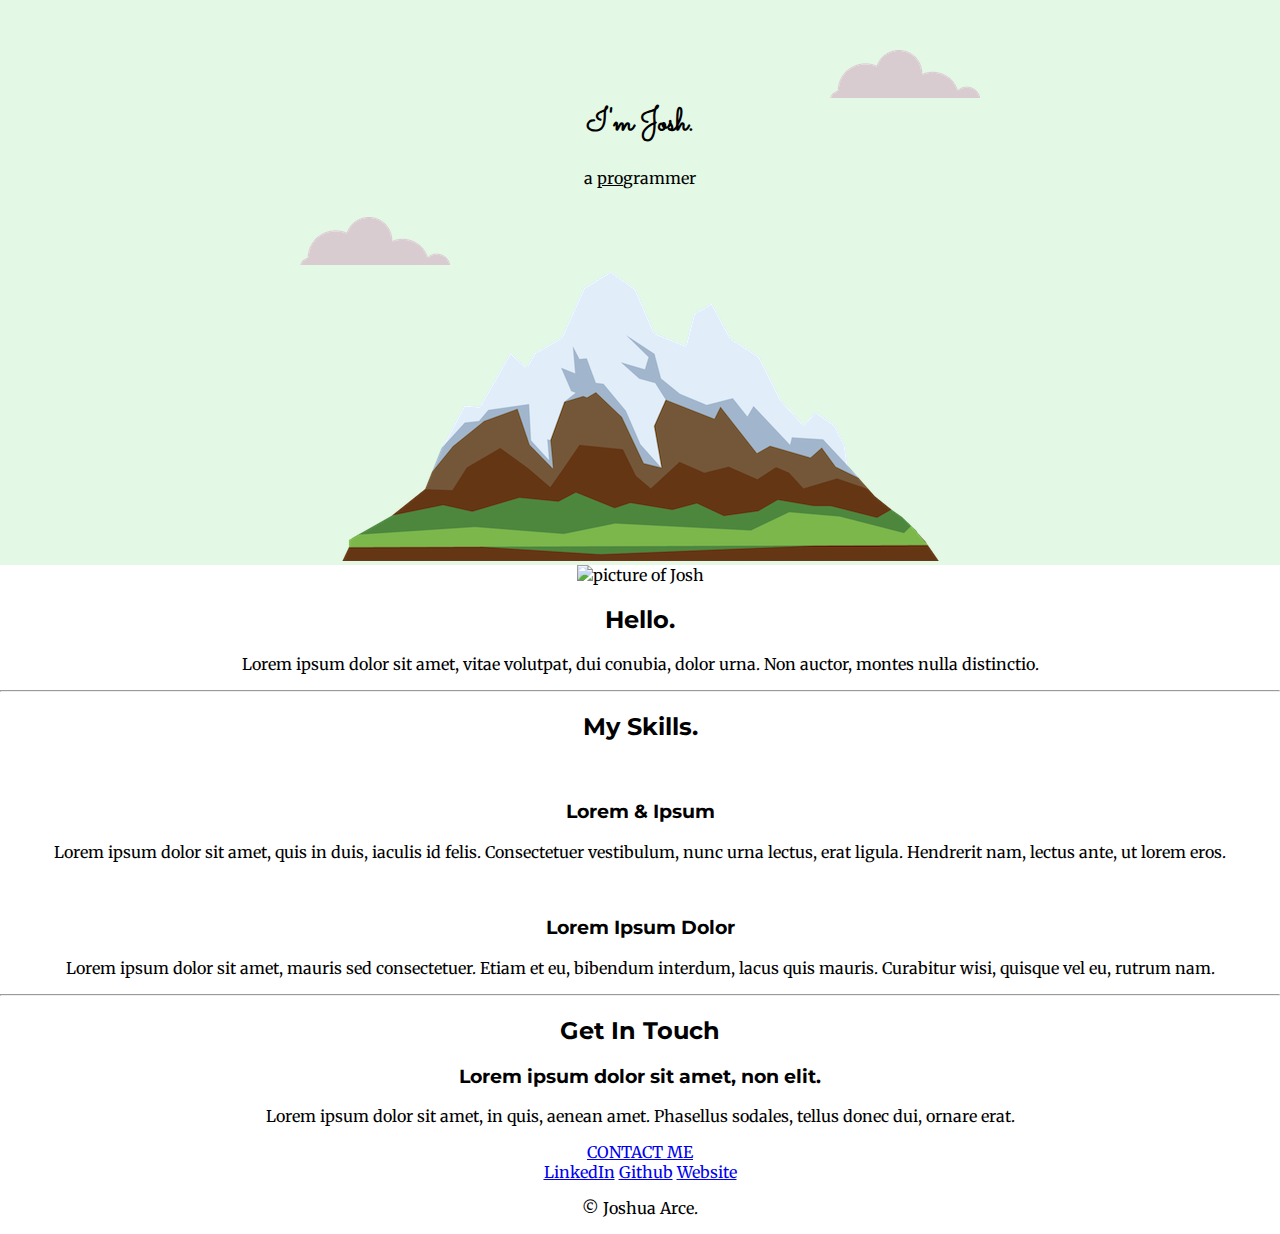
==== index.html @ 33afdf9c "Initial commit" ====
<!DOCTYPE html>
<html lang="en">

<head>
    <meta charset="UTF-8">
    <meta http-equiv="X-UA-Compatible" content="IE=edge">
    <meta name="viewport" content="width=device-width, initial-scale=1.0">
    <link rel="preconnect" href="https://fonts.googleapis.com">
    <link rel="preconnect" href="https://fonts.gstatic.com" crossorigin>
    <link href="https://fonts.googleapis.com/css2?family=Merriweather&family=Montserrat&family=Sacramento&display=swap"
        rel="stylesheet">
    <link rel="stylesheet" href="CSS/styles.css">

    <title>Joshua Arce</title>
</head>

<body>

    <div class="top-container">
        <img class="top-cloud" src="images/cloud.png" alt="cloud image">
        <h1>I'm Josh.</h1>
        <p>a <span class="pro">pro</span>grammer</p>
        <img class="bottom-cloud" src="images/cloud.png" alt="cloud image">
        <img src="images/mountain.png" alt="mountain image">

    </div>

    <div class="middle-container">
        <div class="profile">
          <img src="https://media.licdn.com/dms/image/C5603AQH4iBl1rpxz0g/profile-displayphoto-shrink_800_800/0/1652715273606?e=1683158400&v=beta&t=I2VT1mREY82ZbYRwtLDZlgtNRiGZ1G7IR06I7TNUri4" alt="picture of Josh">
          <h2>Hello.</h2>
          <p>Lorem ipsum dolor sit amet, vitae volutpat, dui conubia, dolor urna. Non auctor, montes nulla distinctio.</p>
        </div>
        <hr>
        <div class="skills">
          <h2>My Skills.</h2>
          <div class="skill-row">
            <img class="" src="" alt="">
            <h3>Lorem & Ipsum</h3>
            <p>Lorem ipsum dolor sit amet, quis in duis, iaculis id felis. Consectetuer vestibulum, nunc urna lectus, erat ligula. Hendrerit nam, lectus ante, ut lorem eros.</p>
          </div>
          <div class="skill-row">
            <img class="" src="" alt="">
            <h3>Lorem Ipsum Dolor</h3>
            <p>Lorem ipsum dolor sit amet, mauris sed consectetuer. Etiam et eu, bibendum interdum, lacus quis mauris. Curabitur wisi, quisque vel eu, rutrum nam.</p>
          </div>
        </div>
        <hr>
        <div class="contact-me">
          <h2>Get In Touch</h2>
          <h3>Lorem ipsum dolor sit amet, non elit.</h3>
          <p>Lorem ipsum dolor sit amet, in quis, aenean amet. Phasellus sodales, tellus donec dui, ornare erat.</p>
          <a class="btn" href="mailto:jdarce98@yahoo.com">CONTACT ME</a>
        </div>
      </div>
      
      
      <div class="bottom-container">
        <a class="footer-link" href="www.linkedin.com/in/joshua-arce-17775455">LinkedIn</a>
        <a class="footer-link" href="https://github.com/jdarce98">Github</a>
        <a class="footer-link" href="https://www.appbrewery.co/">Website</a>
        <p>© Joshua Arce.</p>
      </div>
      

</body>

</html>
---- CSS/styles.css ----
/*WATCH THE CSS BOX MODEL VIDEO FOR CSS STYLING!!!!*/

body {
    margin: 0px;
    text-align: center;
    font-family: "Merriweather", serif;
}

h1 {
    /*https://developer.mozilla.org/en-US/docs/Web/CSS/margin*/
    margin-top: 0;
    font-family: 'Sacramento', serif;
}

h2 {
    font-family: "Montserrat", serif;
}

h3 {
    font-family: "Montserrat", serif;
}

.top-container {
    background-color: #E4F9E5;
    position: relative;
    padding-top: 100px;
}

.pro {
    text-decoration: underline;
}

.top-cloud {
    position: absolute;
    right: 300px;
    top: 50px;
}

.bottom-cloud {
    position: absolute;
    left: 300px;
    bottom: 300px;
}
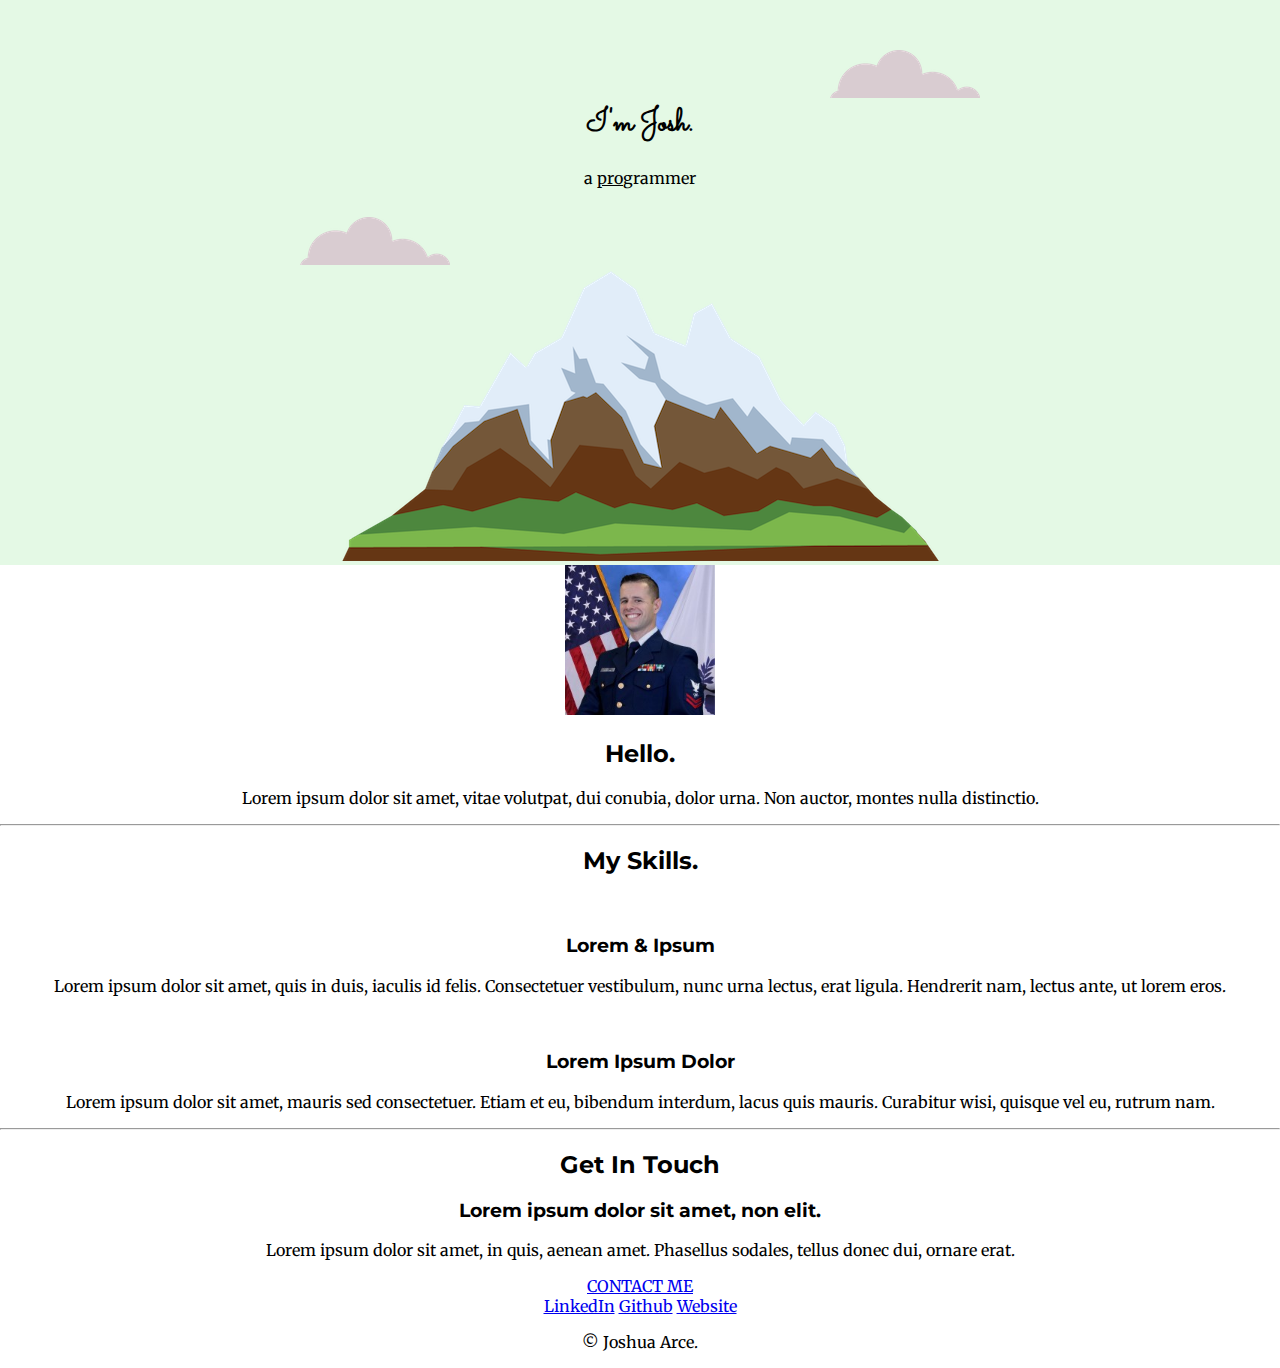
==== commit 4a4cb38e: "changed profile picture and picture size" ====
--- a/index.html
+++ b/index.html
@@ -2,66 +2,68 @@
 <html lang="en">
 
 <head>
-    <meta charset="UTF-8">
-    <meta http-equiv="X-UA-Compatible" content="IE=edge">
-    <meta name="viewport" content="width=device-width, initial-scale=1.0">
-    <link rel="preconnect" href="https://fonts.googleapis.com">
-    <link rel="preconnect" href="https://fonts.gstatic.com" crossorigin>
-    <link href="https://fonts.googleapis.com/css2?family=Merriweather&family=Montserrat&family=Sacramento&display=swap"
-        rel="stylesheet">
-    <link rel="stylesheet" href="CSS/styles.css">
+  <meta charset="UTF-8">
+  <meta http-equiv="X-UA-Compatible" content="IE=edge">
+  <meta name="viewport" content="width=device-width, initial-scale=1.0">
+  <link rel="preconnect" href="https://fonts.googleapis.com">
+  <link rel="preconnect" href="https://fonts.gstatic.com" crossorigin>
+  <link href="https://fonts.googleapis.com/css2?family=Merriweather&family=Montserrat&family=Sacramento&display=swap"
+    rel="stylesheet">
+  <link rel="stylesheet" href="CSS/styles.css">
 
-    <title>Joshua Arce</title>
+  <title>Joshua Arce</title>
 </head>
 
 <body>
 
-    <div class="top-container">
-        <img class="top-cloud" src="images/cloud.png" alt="cloud image">
-        <h1>I'm Josh.</h1>
-        <p>a <span class="pro">pro</span>grammer</p>
-        <img class="bottom-cloud" src="images/cloud.png" alt="cloud image">
-        <img src="images/mountain.png" alt="mountain image">
+  <div class="top-container">
+    <img class="top-cloud" src="images/cloud.png" alt="cloud image">
+    <h1>I'm Josh.</h1>
+    <p>a <span class="pro">pro</span>grammer</p>
+    <img class="bottom-cloud" src="images/cloud.png" alt="cloud image">
+    <img src="images/mountain.png" alt="mountain image">
 
+  </div>
+
+  <div class="middle-container">
+    <div class="profile">
+      <img src="images/josh-profile.png" alt="picture of Josh">
+      <h2>Hello.</h2>
+      <p>Lorem ipsum dolor sit amet, vitae volutpat, dui conubia, dolor urna. Non auctor, montes nulla distinctio.</p>
     </div>
+    <hr>
+    <div class="skills">
+      <h2>My Skills.</h2>
+      <div class="skill-row">
+        <img class="" src="" alt="">
+        <h3>Lorem & Ipsum</h3>
+        <p>Lorem ipsum dolor sit amet, quis in duis, iaculis id felis. Consectetuer vestibulum, nunc urna lectus, erat
+          ligula. Hendrerit nam, lectus ante, ut lorem eros.</p>
+      </div>
+      <div class="skill-row">
+        <img class="" src="" alt="">
+        <h3>Lorem Ipsum Dolor</h3>
+        <p>Lorem ipsum dolor sit amet, mauris sed consectetuer. Etiam et eu, bibendum interdum, lacus quis mauris.
+          Curabitur wisi, quisque vel eu, rutrum nam.</p>
+      </div>
+    </div>
+    <hr>
+    <div class="contact-me">
+      <h2>Get In Touch</h2>
+      <h3>Lorem ipsum dolor sit amet, non elit.</h3>
+      <p>Lorem ipsum dolor sit amet, in quis, aenean amet. Phasellus sodales, tellus donec dui, ornare erat.</p>
+      <a class="btn" href="mailto:jdarce98@yahoo.com">CONTACT ME</a>
+    </div>
+  </div>
 
-    <div class="middle-container">
-        <div class="profile">
-          <img src="https://media.licdn.com/dms/image/C5603AQH4iBl1rpxz0g/profile-displayphoto-shrink_800_800/0/1652715273606?e=1683158400&v=beta&t=I2VT1mREY82ZbYRwtLDZlgtNRiGZ1G7IR06I7TNUri4" alt="picture of Josh">
-          <h2>Hello.</h2>
-          <p>Lorem ipsum dolor sit amet, vitae volutpat, dui conubia, dolor urna. Non auctor, montes nulla distinctio.</p>
-        </div>
-        <hr>
-        <div class="skills">
-          <h2>My Skills.</h2>
-          <div class="skill-row">
-            <img class="" src="" alt="">
-            <h3>Lorem & Ipsum</h3>
-            <p>Lorem ipsum dolor sit amet, quis in duis, iaculis id felis. Consectetuer vestibulum, nunc urna lectus, erat ligula. Hendrerit nam, lectus ante, ut lorem eros.</p>
-          </div>
-          <div class="skill-row">
-            <img class="" src="" alt="">
-            <h3>Lorem Ipsum Dolor</h3>
-            <p>Lorem ipsum dolor sit amet, mauris sed consectetuer. Etiam et eu, bibendum interdum, lacus quis mauris. Curabitur wisi, quisque vel eu, rutrum nam.</p>
-          </div>
-        </div>
-        <hr>
-        <div class="contact-me">
-          <h2>Get In Touch</h2>
-          <h3>Lorem ipsum dolor sit amet, non elit.</h3>
-          <p>Lorem ipsum dolor sit amet, in quis, aenean amet. Phasellus sodales, tellus donec dui, ornare erat.</p>
-          <a class="btn" href="mailto:jdarce98@yahoo.com">CONTACT ME</a>
-        </div>
-      </div>
-      
-      
-      <div class="bottom-container">
-        <a class="footer-link" href="www.linkedin.com/in/joshua-arce-17775455">LinkedIn</a>
-        <a class="footer-link" href="https://github.com/jdarce98">Github</a>
-        <a class="footer-link" href="https://www.appbrewery.co/">Website</a>
-        <p>© Joshua Arce.</p>
-      </div>
-      
+
+  <div class="bottom-container">
+    <a class="footer-link" href="www.linkedin.com/in/joshua-arce-17775455">LinkedIn</a>
+    <a class="footer-link" href="https://github.com/jdarce98">Github</a>
+    <a class="footer-link" href="https://www.appbrewery.co/">Website</a>
+    <p>© Joshua Arce.</p>
+  </div>
+
 
 </body>
 
--- a/CSS/styles.css
+++ b/CSS/styles.css
@@ -18,6 +18,11 @@
 
 h3 {
     font-family: "Montserrat", serif;
+}
+
+.profile img {
+    width: 150px;
+    height: 150px;
 }
 
 .top-container {
